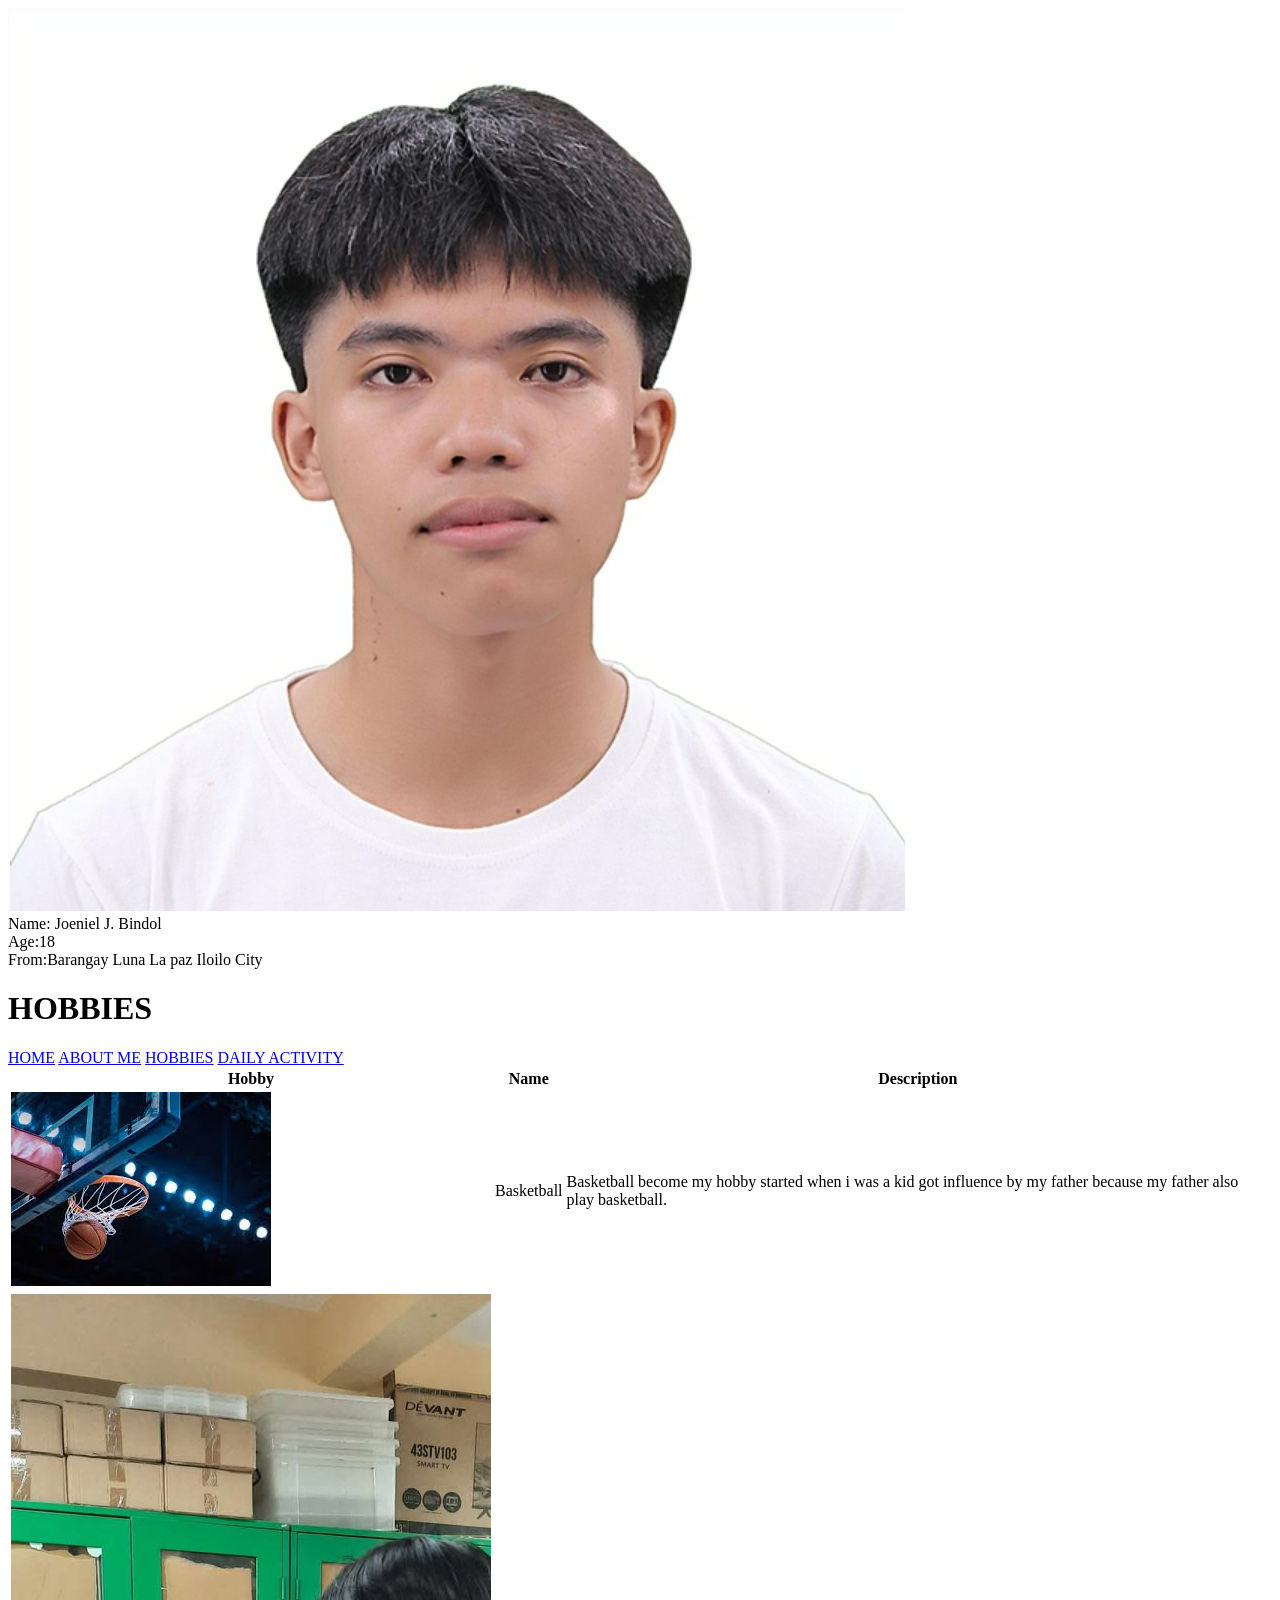
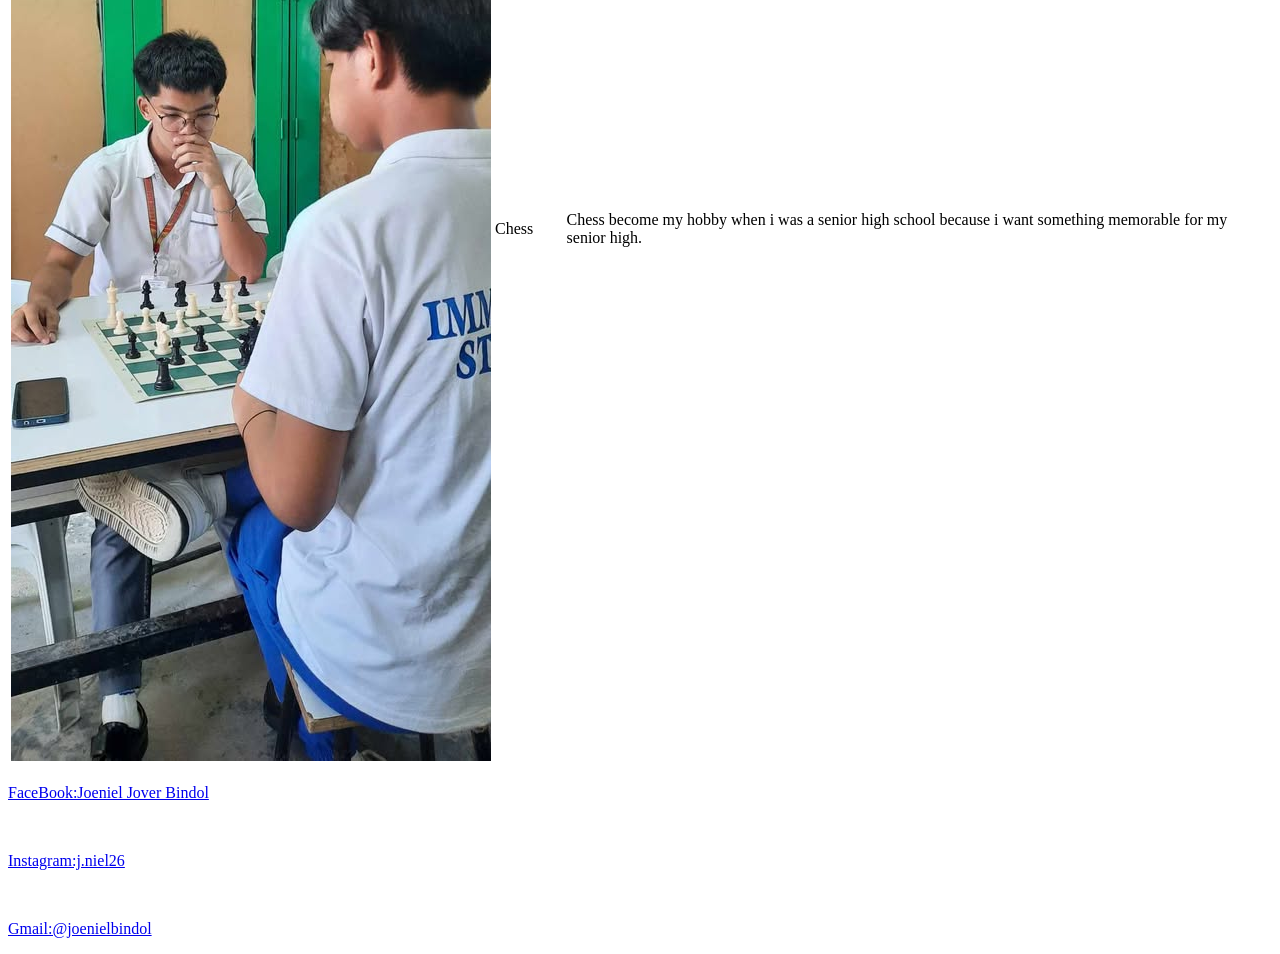
==== hobbies.html @ 8035a38f "Add files via upload" ====
<!DOCTYPE html>
<html>
    <head>
        <title>Hobbies|Portfolio</title>
        <link="stylesheet" href="style.css">
    </head>
    <body>
        <header>
            <img src="profile.jpg" class="logo-image">
       
            
       <div class="logo">
        Name: <span>Joeniel J. Bindol</span><br>
        Age:<span>18</span><br>
        From:<span>Barangay Luna La paz Iloilo City</span>
      </div>

        <div class="head-text">
            
                        <h1>HOBBIES</h1>
            
        </div>
                
        <nav>
         <a href="index.html">HOME</a>
         <a href="aboutme.html">ABOUT ME</a>
         <a href="hobbies.html"><span>HOBBIES</span></a>
         <a href="daily.html">DAILY ACTIVITY</a>
         
        </nav>
        </header>

            <div class="hobby">
    

        <table>
            <tr>
                <th>Hobby</th>
                <th>Name</th>
                <th>Description</th>
            </tr>

            <tr>
                <td><img src="basket.jpg" class="hobby-img"></td>
                <td>Basketball</td>
                <td>Basketball become my hobby started when i was a kid got influence by my father because my father also play basketball.</td>
            </tr>

            <tr>
                <td><img src="chess.jpg" class="hobby-img"></td>
                <td>Chess</td>
                <td>Chess become my hobby when i was a senior high school because i want something memorable for my senior high.</td>
            </tr>
        </table>
        </div>
               <footer>
                <div class="social">
                    <a href="https://web.facebook.com/Joeniel123/about"><p>FaceBook:Joeniel Jover Bindol</p></a><br>
                    <a href="https://www.instagram.com/j.niel26/?hl=en"><p>Instagram:j.niel26</p></a><br>
                    <a href="#"><p>Gmail:@joenielbindol</p></a>
                </div>
        </footer>


    </body>
</html>
---- style.css ----
* {
  margin: 0;
  padding: 0;
  box-sizing: border-box;
  font-family: 'Poppins', sans-serif;
}
.logo-image{
    height:120px;
    border-radius:75px;
}

body {
  background-image:url('background.jpg');
  background-size:cover;
  background-repeat:no-repeat;
}
header {
  position: absolute;
  top: 0;
  width: 100%;
  padding: 20px 10%;
  display: flex;
  justify-content: space-between;
  align-items: center;
  z-index: 10;
}

.logo {
  font-size: 19px;
  font-weight: 700;
  color: white;
  
}

.logo span {
  color: #f4c430;
}
nav a {
  color: white;
  text-decoration: none;
  margin-left: 30px;
  font-size: 14px;
  font-weight: 500;
}
nav a:hover{
    text-decoration-line: underline;
}
nav span{
    color:#f4c430
}
.head-text {
  color: white;
  display: flex;
  align-items: center;
  justify-content: space-between;
  padding: 0 10%;
  
 
}
.home-content{
    text-align:center;
    color:rgb(0, 0, 0);
    -webkit-text-stroke: 5px rgb(255, 255, 0);
    padding-top:40vh;
    font-size:60px;
    font-family: 'Courier New', Courier, monospace;
}
.info{
  background: #f2f2f2;
    width: 60%;
    margin: 40px auto;
    margin-top:200px;
    padding: 50px;
    border-radius: 10px;
}
.info-text p{
  color:rgb(0, 0, 0);
  text-align: center;
  font-size: 18px;

}
.info-text{
  text-align:center;
}
.info-text h2{
  background:#e6c8b0;
}
.info ol{
    text-align:left;      
    list-style-position:outside;  
    padding: 0;
    margin-left:400px;
   

}



footer {
    text-align: center;
    padding: 20px;
    color: #f4c430;
    
}
footer p{
    color: #f4c430;
}
.social{
    font-weight:bold;
    font-size:15px;
    text-decoration:underline;
    color:wheat;
}
.hobby{
    background: #f2f2f2;
    width: 60%;
    margin: auto;
    margin-top:200px;
    padding: 30px;
    border-radius: 10px;
}
table {
    padding:100px;
    width: 100%;
    border-collapse: collapse;
}

th {
    
    background-color: #e6c8b0;
    padding: 10px;
}

td {
    padding: 15px;
    border-top: 1px solid #ccc;
    font-size:20px;
}
.hobby-img {
    width: 190px;
}
.daily-cover{
  background:#f2f2f2;
  
  margin-top:200px;
  margin-left:350px;
  margin-right:350px;
  border-radius: 10px;
}
.daily-text ul{
    display: grid;
    grid-template-columns: 1fr 1fr; 
    gap: 10px 80px; 
    list-style-type: disc;
    font-size: 22px;
    padding-left: 40px;
}
.daily-text{
  line-height: 1.6;
}
.daily-text h2{
  background-color:#e6c8b0;
  text-align: center;
  border-radius: 10px;
}
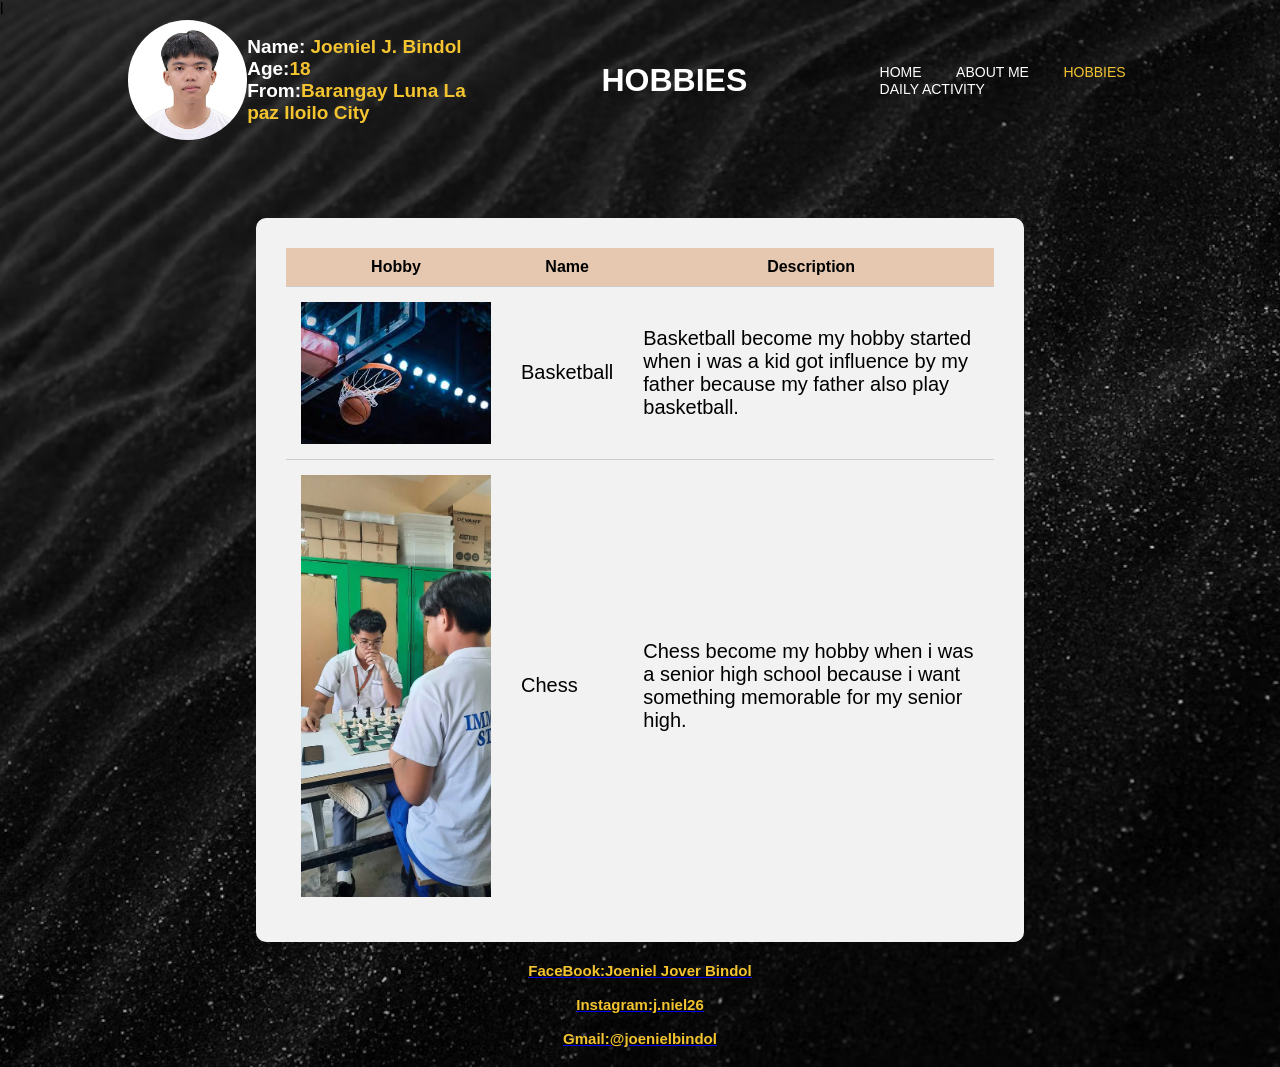
==== commit 3cd536df: "Fix HTML syntax and formatting issues Updated HTML syntax to correct the link tag and ensure proper " ====
--- a/hobbies.html
+++ b/hobbies.html
@@ -1,8 +1,8 @@
-<!DOCTYPE html>
+l<!DOCTYPE html>
 <html>
     <head>
         <title>Hobbies|Portfolio</title>
-        <link="stylesheet" href="style.css">
+        <link rel="stylesheet" href="style.css">
     </head>
     <body>
         <header>
@@ -63,4 +63,5 @@
 
 
     </body>
-</html>+
+</html>
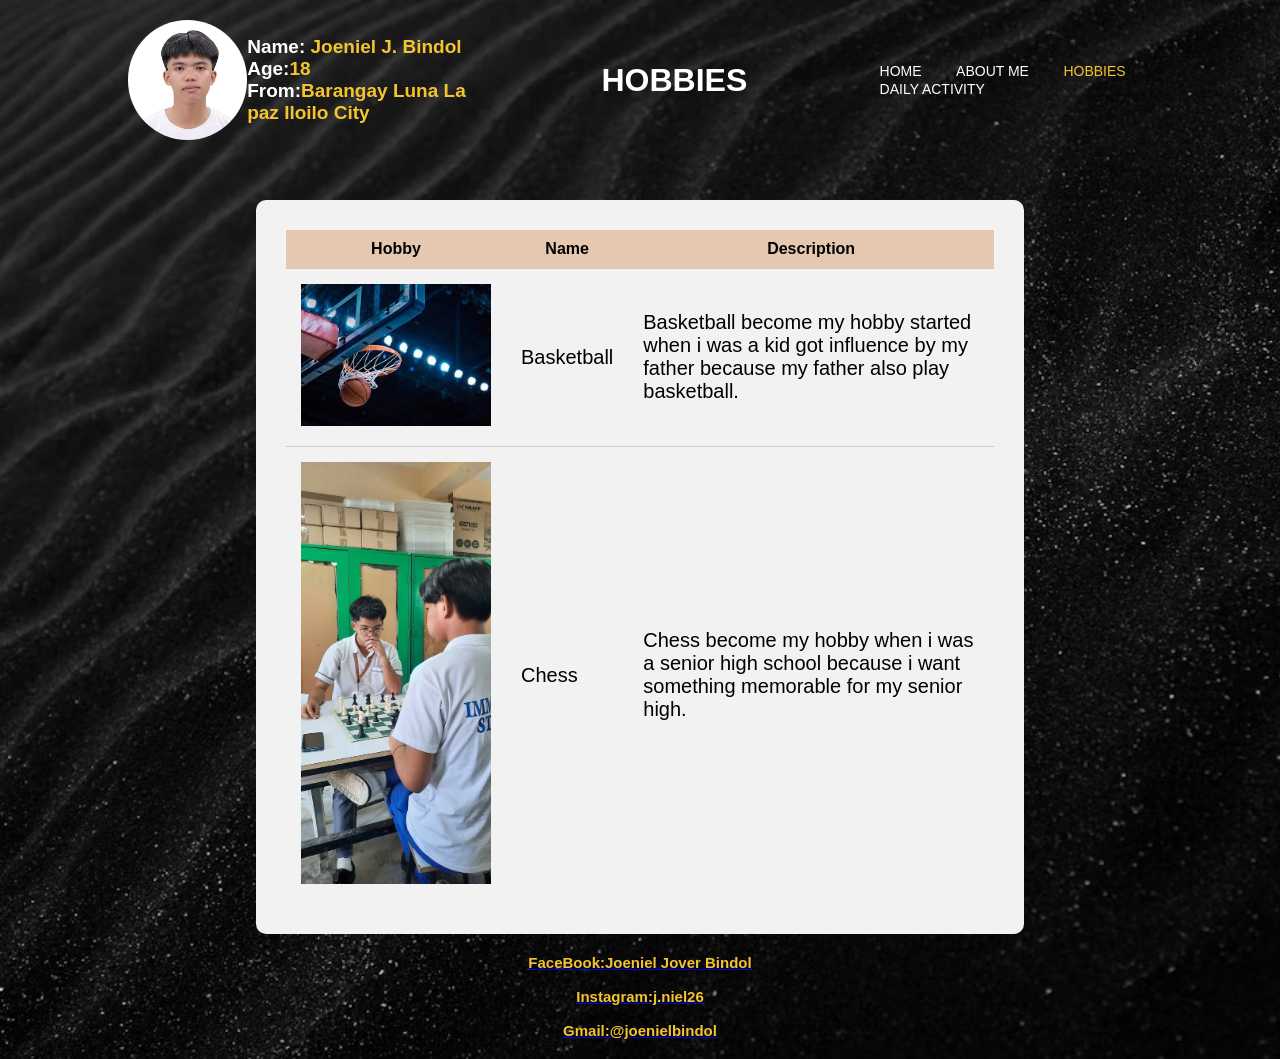
==== commit 5313977a: "Fix HTML formatting and structure in hobbies.html" ====
--- a/hobbies.html
+++ b/hobbies.html
@@ -1,4 +1,4 @@
-l<!DOCTYPE html>
+<!DOCTYPE html>
 <html>
     <head>
         <title>Hobbies|Portfolio</title>
@@ -63,5 +63,4 @@
 
 
     </body>
-
 </html>
